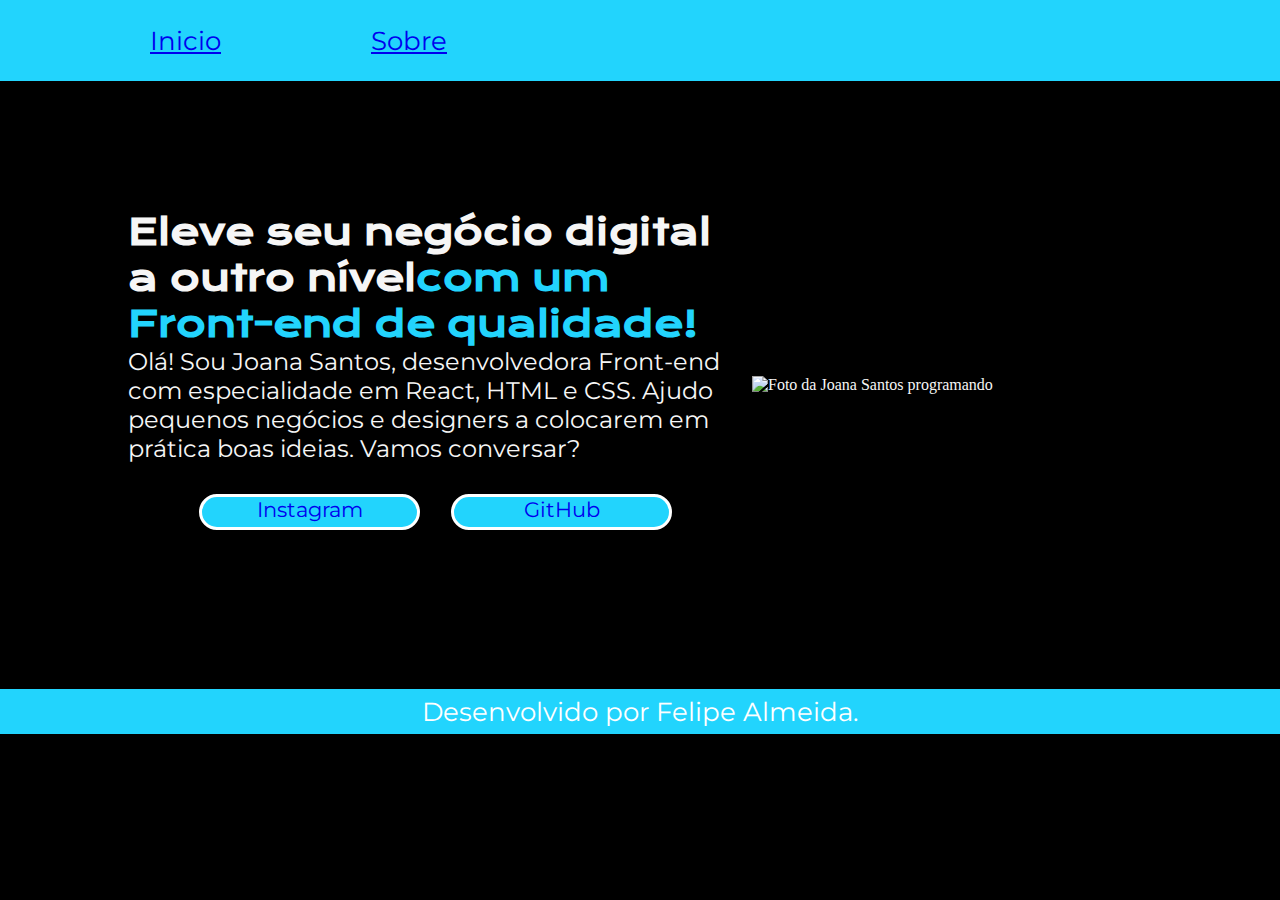
==== index.html @ 657a1bc3 "Add files via upload" ====
<!DOCTYPE html>
<html lang="pt-br">

<head>
    <meta charset="UTF-8">
    <meta http-equiv="X-UA-Compatible" content="IE=edge">
    <meta name="viewport" content="width=device-width, initial-scale=1.0">
    <title>Portifolio</title>
    <link rel="stylesheet" href="styles/style.css">
</head>

<body>
    <header class="apresentacao__conteudo__cabecalho">
		<p class="cabecalho">
		<a class="link__cabecalho" href=" "> Inicio </a>
		<a class="link__cabecalho" href=" "> Sobre </a>
		
		</p>
	
	</header>
    <main class="apresentacao">
        <section class="apresentacao__conteudo">
            <h1 class="apresentacao__conteudo__titulo">Eleve seu negócio digital a outro nível<strong 
            class="titulo-destaque">com um Front-end de qualidade!
            </strong></h1>
            <p class="apresentacao__conteudo__texto">Olá! Sou Joana Santos, desenvolvedora
            Front-end com especialidade em React, HTML e
            CSS. Ajudo pequenos negócios e designers a
            colocarem em prática boas ideias. Vamos
            conversar?</p>
			<div class="botoes">
				<a class="apresentacao__conteudo__botoes" href="https://instagram.com/almeidafelipe3">Instagram</a>
				<a class="apresentacao__conteudo__botoes" href="https://github.com/feliperj91">GitHub</a>
			</div>
        </section>
        <img class="apresentacao__conteudo__imagem" src="assets/imagem.png" alt="Foto da Joana Santos programando">
    </main>
    <footer class="apresentacao__conteudo__rodape">
		<p class="texto_rodape"> Desenvolvido por Felipe Almeida.</p>
	
	
	</footer>
</body>

</html>
---- styles/style.css ----
@import url('https://fonts.googleapis.com/css2?family=Krona+One&family=Montserrat&display=swap');

*{
    margin: 0;
    padding: 0;
}

body{
    height: 100vh;
    box-sizing: border-box;
    background-color: #000000;
    color: #F6F6F6;
}

.apresentacao__conteudo__cabecalho{
	display: flex;
	width: 100%;
	height: 9%;
	justify-content: center;

	
}

.link__cabecalho{
	font-size: 1.6rem;
    font-family: 'Montserrat', sans-serif;
	margin-left: 150px;
}

.link__cabecalho:hover{
	background-color: #ff0000;
	font-size: 1.6rem;
	text-decoration: bold;
	border-radius: 30px;
}

.cabecalho{
	text-decoration: none;
	display: flex;
	width: 100%;
	background-color: #22d4fd;
	align-items: center;
	
	
	
	

}

.titulo-destaque{
    color: #22D4FD;
}

.apresentacao{
    margin: 10%;
    display: flex;
    align-items: center;
    justify-content: space-between;
}
.apresentacao__conteudo{
    width: 615px;
}

.apresentacao__conteudo__titulo{
    font-size: 36px;
    font-family: 'Krona One', sans-serif;
}

.apresentacao__conteudo__texto{
    font-size: 24px;
    font-family: 'Montserrat', sans-serif;
}

.botoes{
	display: flex;
	align-items: center;
	margin: 5% 0%;
	gap: 5%;
	justify-content: center;
	
	}

.apresentacao__conteudo__botoes{
	text-decoration: none;
	background-color: #22d4fd;
	width: 35%;
	height: 1.9rem;
	border-radius: 30px;
	text-align: center;
	font-size: 1.3rem;
    font-family: 'Montserrat', sans-serif;	
	border-style: solid;
	border-color: #ffffff;
	border-width: 3px;
}

.apresentacao__conteudo__botoes:hover{
	background-color: #ff0000;
	font-size: 1.6rem;
	text-decoration: bold;
}

.apresentacao__conteudo__imagem {
	width: 25rem;
	
}

.apresentacao__conteudo__rodape{
	display: flex;
	width: 100%;
	height: 5%;
	background-color: #22d4fd;
	justify-content: center;
	align-items: center;
	
}

.texto_rodape{
	font-family: 'Montserrat', sans-serif;	
	font-size: 1.6rem;
	color: #ffffff;
	
	
}
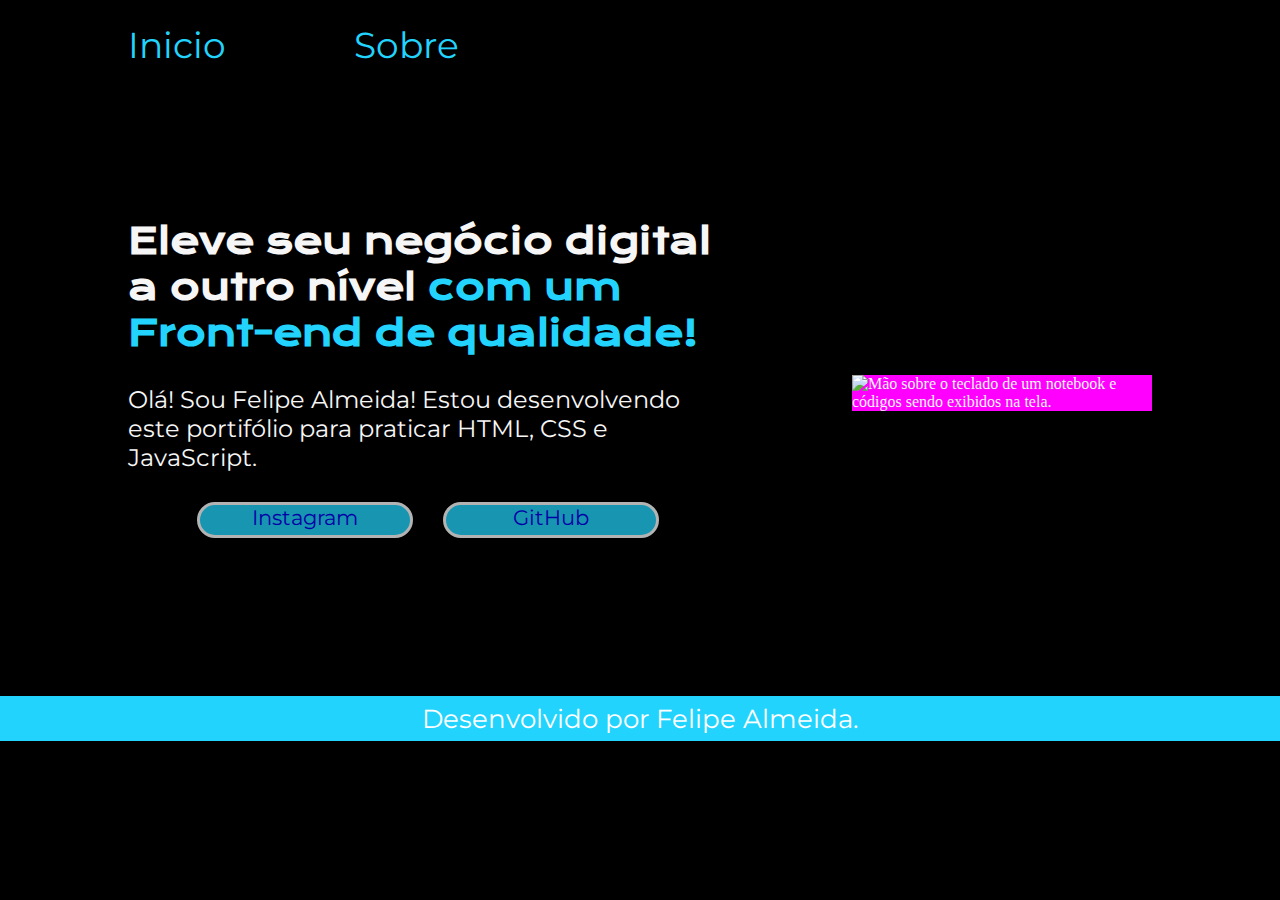
==== commit 50a3e619: "Add files via upload" ====
--- a/index.html
+++ b/index.html
@@ -21,19 +21,15 @@
     <main class="apresentacao">
         <section class="apresentacao__conteudo">
             <h1 class="apresentacao__conteudo__titulo">Eleve seu negócio digital a outro nível<strong 
-            class="titulo-destaque">com um Front-end de qualidade!
+            class="titulo_destaque"> com um Front-end de qualidade!
             </strong></h1>
-            <p class="apresentacao__conteudo__texto">Olá! Sou Joana Santos, desenvolvedora
-            Front-end com especialidade em React, HTML e
-            CSS. Ajudo pequenos negócios e designers a
-            colocarem em prática boas ideias. Vamos
-            conversar?</p>
+            <p class="apresentacao__conteudo__texto"><br>Olá! Sou Felipe Almeida! Estou desenvolvendo este portifólio para praticar HTML, CSS e JavaScript.</p>
 			<div class="botoes">
-				<a class="apresentacao__conteudo__botoes" href="https://instagram.com/almeidafelipe3">Instagram</a>
-				<a class="apresentacao__conteudo__botoes" href="https://github.com/feliperj91">GitHub</a>
+				<a class="apresentacao__conteudo__botao__instagram" href="https://instagram.com/almeidafelipe3">Instagram</a>
+				<a class="apresentacao__conteudo___botao__github" href="https://github.com/feliperj91">GitHub</a>
 			</div>
         </section>
-        <img class="apresentacao__conteudo__imagem" src="assets/imagem.png" alt="Foto da Joana Santos programando">
+        <img class="apresentacao__conteudo__imagem" src="./assets/imagem.png" alt="Mão sobre o teclado de um notebook e códigos sendo exibidos na tela.">
     </main>
     <footer class="apresentacao__conteudo__rodape">
 		<p class="texto_rodape"> Desenvolvido por Felipe Almeida.</p>
--- a/styles/style.css
+++ b/styles/style.css
@@ -10,45 +10,55 @@
     box-sizing: border-box;
     background-color: #000000;
     color: #F6F6F6;
+	
+	
 }
 
 .apresentacao__conteudo__cabecalho{
 	display: flex;
 	width: 100%;
-	height: 9%;
+	height: 10%;
 	justify-content: center;
 
 	
 }
 
 .link__cabecalho{
-	font-size: 1.6rem;
+	font-size: 36px;
     font-family: 'Montserrat', sans-serif;
-	margin-left: 150px;
+	margin-left: 10%;
+	color: #22d4fd;
+	text-decoration: none;
+	
 }
 
 .link__cabecalho:hover{
-	background-color: #ff0000;
-	font-size: 1.6rem;
+	font-size: 3rem;
 	text-decoration: bold;
+	text-decoration: underline;
+	text-decoration-style: double;
 	border-radius: 30px;
-}
+	
+}
+
+
+	
 
 .cabecalho{
 	text-decoration: none;
 	display: flex;
 	width: 100%;
-	background-color: #22d4fd;
 	align-items: center;
-	
-	
-	
-	
-
-}
-
-.titulo-destaque{
+}
+
+.titulo_destaque{
     color: #22D4FD;
+  
+}
+
+.apresentacao__conteudo__titulo:hover {
+  transform: scale(1.1); 
+  transition-duration: 1s;
 }
 
 .apresentacao{
@@ -58,7 +68,10 @@
     justify-content: space-between;
 }
 .apresentacao__conteudo{
-    width: 615px;
+    width: 600px;
+	height: 600x;
+	
+	
 }
 
 .apresentacao__conteudo__titulo{
@@ -69,6 +82,11 @@
 .apresentacao__conteudo__texto{
     font-size: 24px;
     font-family: 'Montserrat', sans-serif;
+	
+}
+
+.apresentacao__conteudo__texto:hover{
+	
 }
 
 .botoes{
@@ -76,11 +94,83 @@
 	align-items: center;
 	margin: 5% 0%;
 	gap: 5%;
-	justify-content: center;
-	
-	}
-
-.apresentacao__conteudo__botoes{
+	justify-content: center;	
+	}
+	
+@media (max-width:500px) or (max-height:500px) {
+	
+		
+	.apresentacao__conteudo__titulo {
+		font-size: 1rem;
+	}
+	
+	.apresentacao__conteudo__texto {
+		flex-direction: column;
+		font-size: 1rem;
+		
+		
+	}
+	
+	.apresentacao__conteudo__imagem {
+		width: 25rem;
+		height: 25rem;
+		transition-duration: 2s;
+		transform: none;
+		
+		
+	}
+	
+	.apresentacao__conteudo__rodape {
+		width: 100%;
+		height: 100%;
+		
+		
+		
+	}
+	
+	p.texto_rodape {
+		font-size: 0.5rem;
+		
+		
+	}
+	
+	
+}
+
+@media (max-height:400px) {
+	
+	a.apresentacao__conteudo__botao__instagram {
+		display: flex;
+		font-size: 0.6rem;
+		align-items: center;
+		justify-content: center;
+	}
+	
+	a.apresentacao__conteudo__botao__instagram:hover {
+		font-size: 0.6rem;
+		
+		
+	}
+	
+	a.apresentacao__conteudo___botao__github{
+		display: flex;
+		font-size: 0.6rem;
+		align-items: center;
+		justify-content: center;
+	}
+	
+	a.apresentacao__conteudo___botao__github:hover {
+		font-size: 0.6rem;
+		
+		
+	}
+	
+	
+}
+
+
+
+.apresentacao__conteudo__botao__instagram{
 	text-decoration: none;
 	background-color: #22d4fd;
 	width: 35%;
@@ -92,16 +182,46 @@
 	border-style: solid;
 	border-color: #ffffff;
 	border-width: 3px;
-}
-
-.apresentacao__conteudo__botoes:hover{
-	background-color: #ff0000;
+	opacity: 0.7;
+	
+}
+
+.apresentacao__conteudo__botao__instagram:hover{
 	font-size: 1.6rem;
-	text-decoration: bold;
+	opacity: 1;
+	
+}
+
+.apresentacao__conteudo___botao__github{
+	text-decoration: none;
+	background-color: #22d4fd;
+	width: 35%;
+	height: 1.9rem;
+	border-radius: 30px;
+	text-align: center;
+	font-size: 1.3rem;
+    font-family: 'Montserrat', sans-serif;	
+	border-style: solid;
+	border-color: #ffffff;
+	border-width: 3px;
+	opacity: 0.7;
+}
+
+.apresentacao__conteudo___botao__github:hover{
+	font-size: 1.6rem;
+	opacity: 1;
+	
 }
 
 .apresentacao__conteudo__imagem {
-	width: 25rem;
+	width: 300px;
+	background-color: #ff00ff;
+	
+}
+
+.apresentacao__conteudo__imagem:hover {
+	transform: scale(1.1); 
+	transition-duration: 2s;
 	
 }
 
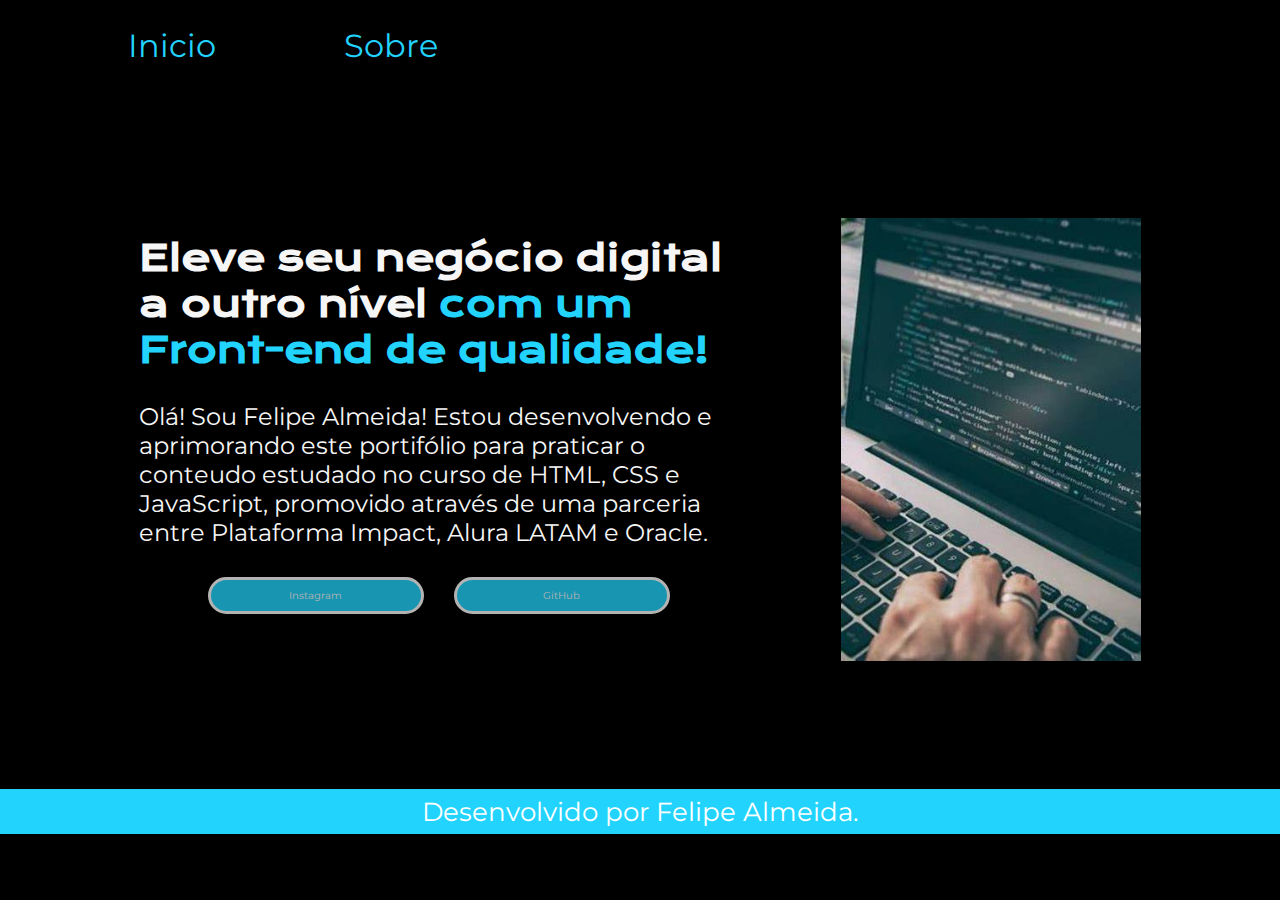
==== commit 78093f09: "Add files via upload" ====
--- a/index.html
+++ b/index.html
@@ -12,8 +12,8 @@
 <body>
     <header class="apresentacao__conteudo__cabecalho">
 		<p class="cabecalho">
-		<a class="link__cabecalho" href=" "> Inicio </a>
-		<a class="link__cabecalho" href=" "> Sobre </a>
+		<a class="link__cabecalho" href="index.html"> Inicio </a>
+		<a class="link__cabecalho" href="about.html"> Sobre </a>
 		
 		</p>
 	
@@ -23,7 +23,7 @@
             <h1 class="apresentacao__conteudo__titulo">Eleve seu negócio digital a outro nível<strong 
             class="titulo_destaque"> com um Front-end de qualidade!
             </strong></h1>
-            <p class="apresentacao__conteudo__texto"><br>Olá! Sou Felipe Almeida! Estou desenvolvendo este portifólio para praticar HTML, CSS e JavaScript.</p>
+            <p class="apresentacao__conteudo__texto"><br>Olá! Sou Felipe Almeida! Estou desenvolvendo e aprimorando este portifólio para praticar o conteudo estudado no curso de HTML, CSS e JavaScript, promovido através de uma parceria entre Plataforma Impact, Alura LATAM e Oracle.</p>
 			<div class="botoes">
 				<a class="apresentacao__conteudo__botao__instagram" href="https://instagram.com/almeidafelipe3">Instagram</a>
 				<a class="apresentacao__conteudo___botao__github" href="https://github.com/feliperj91">GitHub</a>
--- a/styles/style.css
+++ b/styles/style.css
@@ -24,7 +24,7 @@
 }
 
 .link__cabecalho{
-	font-size: 36px;
+	font-size: 2rem;
     font-family: 'Montserrat', sans-serif;
 	margin-left: 10%;
 	color: #22d4fd;
@@ -36,7 +36,6 @@
 	font-size: 3rem;
 	text-decoration: bold;
 	text-decoration: underline;
-	text-decoration-style: double;
 	border-radius: 30px;
 	
 }
@@ -65,7 +64,10 @@
     margin: 10%;
     display: flex;
     align-items: center;
-    justify-content: space-between;
+	justify-content: center;
+	gap: 10%;
+    
+	
 }
 .apresentacao__conteudo{
     width: 600px;
@@ -97,7 +99,9 @@
 	justify-content: center;	
 	}
 	
-@media (max-width:500px) or (max-height:500px) {
+	
+	
+@media (max-width:1024px)  {
 	
 		
 	.apresentacao__conteudo__titulo {
@@ -112,8 +116,8 @@
 	}
 	
 	.apresentacao__conteudo__imagem {
-		width: 25rem;
-		height: 25rem;
+		width: 20rem;
+		height: 20rem;
 		transition-duration: 2s;
 		transform: none;
 		
@@ -137,7 +141,7 @@
 	
 }
 
-@media (max-height:400px) {
+@media (max-height:1024px) {
 	
 	a.apresentacao__conteudo__botao__instagram {
 		display: flex;
@@ -163,6 +167,14 @@
 		font-size: 0.6rem;
 		
 		
+	}
+	
+	
+	.link__cabecalho{
+	
+	font-size: 2rem;
+	
+	
 	}
 	
 	
@@ -183,6 +195,7 @@
 	border-color: #ffffff;
 	border-width: 3px;
 	opacity: 0.7;
+	color: #ffffff;
 	
 }
 
@@ -199,12 +212,13 @@
 	height: 1.9rem;
 	border-radius: 30px;
 	text-align: center;
-	font-size: 1.3rem;
+	font-size: 1.rem;
     font-family: 'Montserrat', sans-serif;	
 	border-style: solid;
 	border-color: #ffffff;
 	border-width: 3px;
 	opacity: 0.7;
+	color: #ffffff;
 }
 
 .apresentacao__conteudo___botao__github:hover{
@@ -241,4 +255,24 @@
 	color: #ffffff;
 	
 	
-}+}
+
+/* PÁGINA SOBRE */
+
+
+	.apresentacao__sobre{
+	display: flex;
+	flex-direction: column;
+	width: 600px;
+	height: 600x;
+	gap: 15px;
+	
+	
+	}
+	
+	.apresentacao__sobre__texto {
+	font-size: 1.4rem;
+    font-family: 'Montserrat', sans-serif;
+		
+	}
+
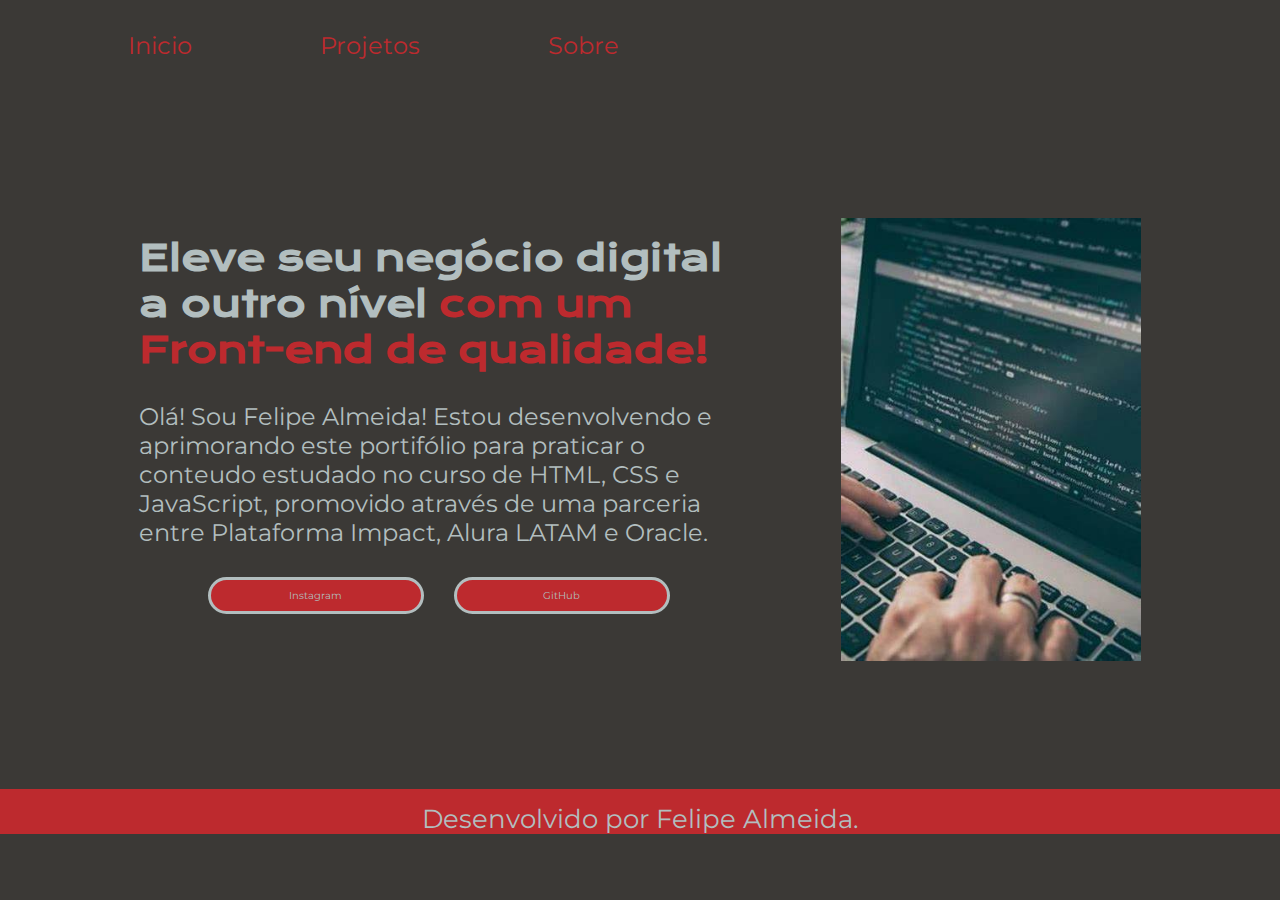
==== commit 819f3637: "Add files via upload" ====
--- a/index.html
+++ b/index.html
@@ -13,6 +13,7 @@
     <header class="apresentacao__conteudo__cabecalho">
 		<p class="cabecalho">
 		<a class="link__cabecalho" href="index.html"> Inicio </a>
+		<a class="link__cabecalho" href="projetos.html"> Projetos</a>
 		<a class="link__cabecalho" href="about.html"> Sobre </a>
 		
 		</p>
--- a/styles/style.css
+++ b/styles/style.css
@@ -1,4 +1,12 @@
 @import url('https://fonts.googleapis.com/css2?family=Krona+One&family=Montserrat&display=swap');
+
+:root{
+	--corFundo: #3B3936;
+	--corBotoes: #BD2A2E;
+	--contornoBotao: #BD2A2E;
+	--corTextos: #B2BEBF;
+	
+}
 
 *{
     margin: 0;
@@ -8,8 +16,8 @@
 body{
     height: 100vh;
     box-sizing: border-box;
-    background-color: #000000;
-    color: #F6F6F6;
+    background-color: var(--corFundo);
+    color: var(--corBranca);
 	
 	
 }
@@ -24,19 +32,24 @@
 }
 
 .link__cabecalho{
-	font-size: 2rem;
-    font-family: 'Montserrat', sans-serif;
+	
 	margin-left: 10%;
-	color: #22d4fd;
-	text-decoration: none;
-	
+	color: var(--corBotoes);
+	text-decoration: none;
+	
+}
+
+a.link__cabecalho{
+	font-size: 24px;
+	font-family: 'Montserrat', sans-serif;
 }
 
 .link__cabecalho:hover{
-	font-size: 3rem;
+	transform: scale(1.2);
+	transition-duration: 1.2s;
 	text-decoration: bold;
 	text-decoration: underline;
-	border-radius: 30px;
+	
 	
 }
 
@@ -51,7 +64,7 @@
 }
 
 .titulo_destaque{
-    color: #22D4FD;
+    color: var(--corBotoes);
   
 }
 
@@ -84,12 +97,11 @@
 .apresentacao__conteudo__texto{
     font-size: 24px;
     font-family: 'Montserrat', sans-serif;
-	
-}
-
-.apresentacao__conteudo__texto:hover{
-	
-}
+	color: var(--corTextos);
+	
+}
+
+
 
 .botoes{
 	display: flex;
@@ -118,15 +130,16 @@
 	.apresentacao__conteudo__imagem {
 		width: 20rem;
 		height: 20rem;
-		transition-duration: 2s;
+		transition-duration: 1.2s;
 		transform: none;
 		
 		
 	}
 	
 	.apresentacao__conteudo__rodape {
-		width: 100%;
+		width: 100px;
 		height: 100%;
+		
 		
 		
 		
@@ -140,6 +153,13 @@
 	
 	
 }
+
+	.apresentacao__conteudo__titulo{
+		color: var(--corTextos);
+		
+		
+		
+	}
 
 @media (max-height:1024px) {
 	
@@ -184,7 +204,7 @@
 
 .apresentacao__conteudo__botao__instagram{
 	text-decoration: none;
-	background-color: #22d4fd;
+	background-color: var(--corBotoes);
 	width: 35%;
 	height: 1.9rem;
 	border-radius: 30px;
@@ -192,22 +212,22 @@
 	font-size: 1.3rem;
     font-family: 'Montserrat', sans-serif;	
 	border-style: solid;
-	border-color: #ffffff;
+	border-color: var(--corBranca);
 	border-width: 3px;
-	opacity: 0.7;
-	color: #ffffff;
+	color: var(--corTextos);
 	
 }
 
 .apresentacao__conteudo__botao__instagram:hover{
-	font-size: 1.6rem;
+	transform: scale(1.2);
+	transition-duration: 1.2s;
 	opacity: 1;
 	
 }
 
 .apresentacao__conteudo___botao__github{
 	text-decoration: none;
-	background-color: #22d4fd;
+	background-color: var(--corBotoes);
 	width: 35%;
 	height: 1.9rem;
 	border-radius: 30px;
@@ -215,21 +235,21 @@
 	font-size: 1.rem;
     font-family: 'Montserrat', sans-serif;	
 	border-style: solid;
-	border-color: #ffffff;
+	border-color: var(contornoBotao);
 	border-width: 3px;
-	opacity: 0.7;
-	color: #ffffff;
+	color: var(--corTextos);
 }
 
 .apresentacao__conteudo___botao__github:hover{
-	font-size: 1.6rem;
+	transform: scale(1.2);
+	transition-duration: 1.2s;
 	opacity: 1;
 	
 }
 
 .apresentacao__conteudo__imagem {
 	width: 300px;
-	background-color: #ff00ff;
+	
 	
 }
 
@@ -243,18 +263,16 @@
 	display: flex;
 	width: 100%;
 	height: 5%;
-	background-color: #22d4fd;
+	background-color: var(--corBotoes);
 	justify-content: center;
-	align-items: center;
+	align-items: end;
 	
 }
 
 .texto_rodape{
 	font-family: 'Montserrat', sans-serif;	
 	font-size: 1.6rem;
-	color: #ffffff;
-	
-	
+	color: var(--corTextos);
 }
 
 /* PÁGINA SOBRE */
@@ -273,6 +291,43 @@
 	.apresentacao__sobre__texto {
 	font-size: 1.4rem;
     font-family: 'Montserrat', sans-serif;
-		
-	}
-
+	color: var(--corTextos);
+		
+	}
+
+	.apresentacao__conteudo___botao__linkedin{
+	display: flex;
+	justify-content: center;
+	align-items: center;
+	text-decoration: none;
+	background-color: var(--corBotoes);
+	width: 35%;
+	height: 1.9rem;
+	border-radius: 30px;
+	text-align: center;
+	font-size: 1.rem;
+    font-family: 'Montserrat', sans-serif;	
+	border-style: solid;
+	border-color: var(--corTextos);
+	border-width: 3px;
+	color: var(--corTextos);
+	}
+
+	.apresentacao__conteudo___botao__linkedin:hover{
+	transform: scale(1.2);
+	transition-duration: 2s;
+	opacity: 1;
+	
+	}
+	
+	
+	
+/* PÁGINA PROJETOS */
+
+	.apresentacao__projetos {
+		background-color: #ff00ff;
+		
+		
+		
+		
+	}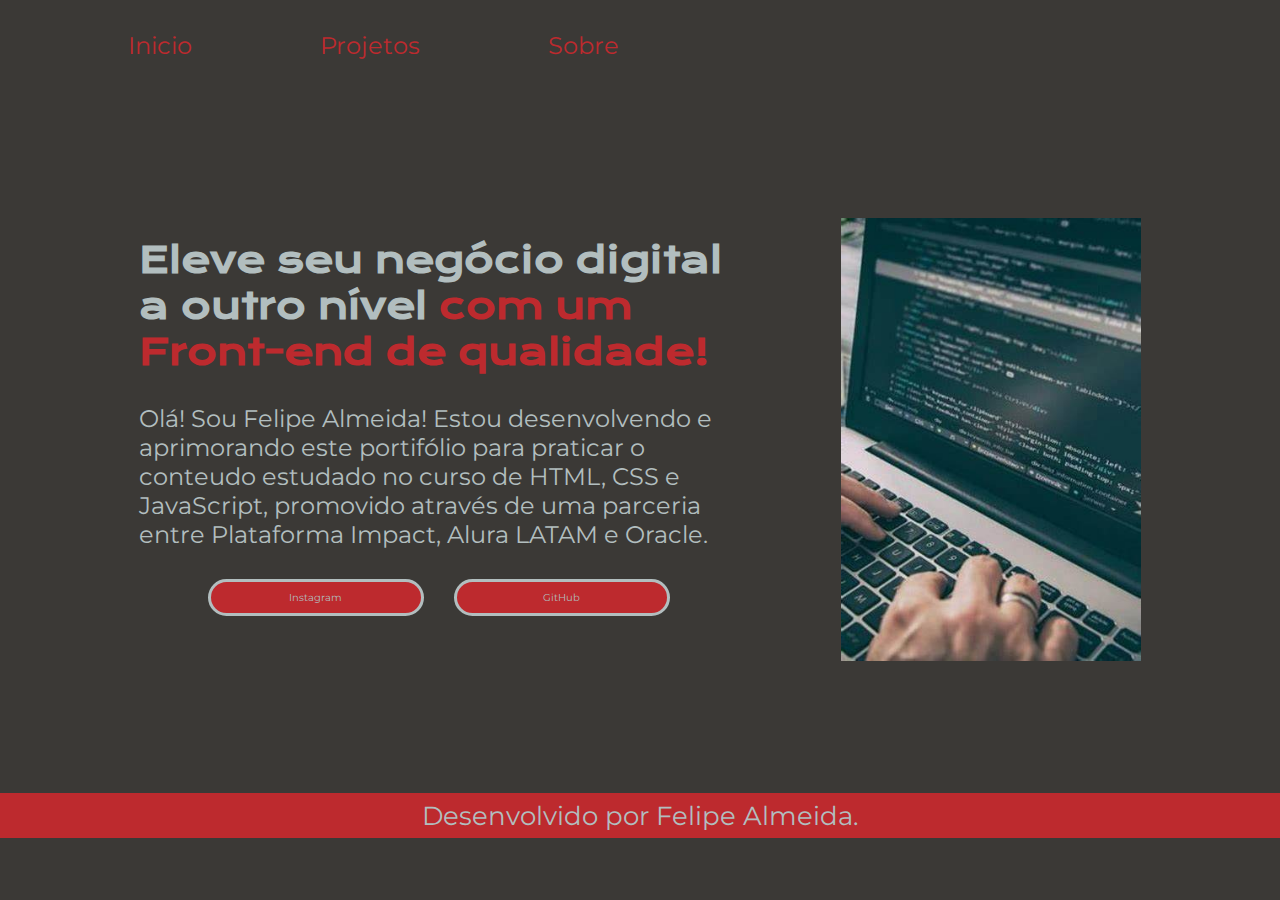
==== commit 5475e35c: "Add files via upload" ====
--- a/index.html
+++ b/index.html
@@ -30,7 +30,9 @@
 				<a class="apresentacao__conteudo___botao__github" href="https://github.com/feliperj91">GitHub</a>
 			</div>
         </section>
-        <img class="apresentacao__conteudo__imagem" src="./assets/imagem.png" alt="Mão sobre o teclado de um notebook e códigos sendo exibidos na tela.">
+        <section class="apresentacao__imagem">
+		<img class="apresentacao__conteudo__imagem" src="./assets/imagem.png" alt="Mão sobre o teclado de um notebook e códigos sendo exibidos na tela.">
+		</section>
     </main>
     <footer class="apresentacao__conteudo__rodape">
 		<p class="texto_rodape"> Desenvolvido por Felipe Almeida.</p>
--- a/styles/style.css
+++ b/styles/style.css
@@ -116,6 +116,8 @@
 @media (max-width:1024px)  {
 	
 		
+	
+		
 	.apresentacao__conteudo__titulo {
 		font-size: 1rem;
 	}
@@ -123,6 +125,14 @@
 	.apresentacao__conteudo__texto {
 		flex-direction: column;
 		font-size: 1rem;
+		
+		
+	}
+	
+	.apresentacao__imagem {
+		
+		
+		
 		
 		
 	}
@@ -191,7 +201,6 @@
 	
 	
 	.link__cabecalho{
-	
 	font-size: 2rem;
 	
 	
@@ -200,7 +209,23 @@
 	
 }
 
-
+@media (max-width: 650px) {
+	.apresentacao{
+	display: flex;
+	flex-direction: column-reverse;
+	gap: 10px;
+
+
+	}		
+	
+	.apresentacao__conteudo {
+	width: 25rem;	
+		
+		
+		
+	}
+	
+}
 
 .apresentacao__conteudo__botao__instagram{
 	text-decoration: none;
@@ -247,6 +272,7 @@
 	
 }
 
+
 .apresentacao__conteudo__imagem {
 	width: 300px;
 	
@@ -265,7 +291,7 @@
 	height: 5%;
 	background-color: var(--corBotoes);
 	justify-content: center;
-	align-items: end;
+	align-items: center;
 	
 }
 
@@ -283,7 +309,7 @@
 	flex-direction: column;
 	width: 600px;
 	height: 600x;
-	gap: 15px;
+	gap: 10px;
 	
 	
 	}
@@ -321,13 +347,164 @@
 	}
 	
 	
+	@media (max-width: 500px) {
+		.apresentacao__sobre {
+		width: 25rem;
+			
+			
+			
+			
+			
+			
+		}
+		
+		
+		
+		
+	}
+	
 	
 /* PÁGINA PROJETOS */
 
-	.apresentacao__projetos {
-		background-color: #ff00ff;
-		
-		
-		
-		
-	}+	.apresentacao__projetos__main {
+		width: 100%;
+		display: flex;
+		flex-direction: column;
+		justify-content: center;
+		align-items: center;
+		background-color: var(--corFundo);
+		color: var(--corTextos);
+		
+		
+		
+		
+	}
+		
+	.apresentacao__projetos__grade{
+		display: flex;	
+		width: 100%;
+		align-items: center;
+		justify-content: center;
+		background-color: var(--corBotoes);
+		
+		
+	}
+	
+	.projetos{
+		display: flex;
+		flex-wrap: wrap;
+		justify-content: center;
+		align-items: center;
+		flex-direction: column;
+		width: 100%; 
+		height: 450px; /* DEFINIR PARA 100% APÓS A CONCONSÃODA PÁGINA PROJETOS*/
+		padding: 25px;
+		background-color: var(--corFundo);
+		gap: 10px;
+		
+		
+	}
+	
+
+	
+	
+	h4.projetos__titulo{
+		display: flex;
+		flex-direction: column;
+		justify-content: center;
+		align-items: center;
+		color: var(--corTextos);
+		
+		
+	}
+	
+	.projetos__imagem {
+		width: 300px;
+		height: 170px;
+
+		
+	
+		
+	}
+	
+	
+	.projetos__descricao {
+		font-size: 24px;
+		font-size: 1rem;
+		font-family: 'Montserrat', sans-serif;	
+	}
+	
+	
+	
+	.projetos__link {
+	display: flex;
+	justify-content: center;
+	align-items: center;
+	text-decoration: none;
+	background-color: var(--corBotoes);
+	width: 35%;
+	height: 1.9rem;
+	border-radius: 30px;
+	text-align: center;
+	font-size: 12px;
+    font-family: 'Montserrat', sans-serif;	
+	border-style: solid;
+	border-color: var(--corTextos);
+	border-width: 3px;
+	color: var(--corTextos);	
+	}
+	
+	.projetos__botoes {
+		display: flex;
+		justify-content: center;
+		align-items: center;
+		width: 100%;
+		gap: 10%;
+		margin-top: 10px;
+		
+	}
+	
+@media (max-width: 800px) {
+	.apresentacao__projetos__grade{
+		display: flex;
+		flex-direction: column;
+		size: 1rem;
+		
+
+		
+		
+		
+	}
+	
+	
+	.projetos__botoes {
+	display: flex;
+	gap: 15px;
+		
+		
+	}
+	
+	
+	
+	.projetos__descricao {
+		width: 15rem;
+		
+		
+		
+	}
+	
+	.apresentacao__conteudo__rodape{
+		width: 100%;
+		
+		
+	}
+	
+	
+	
+		
+		
+	
+	
+	
+	
+}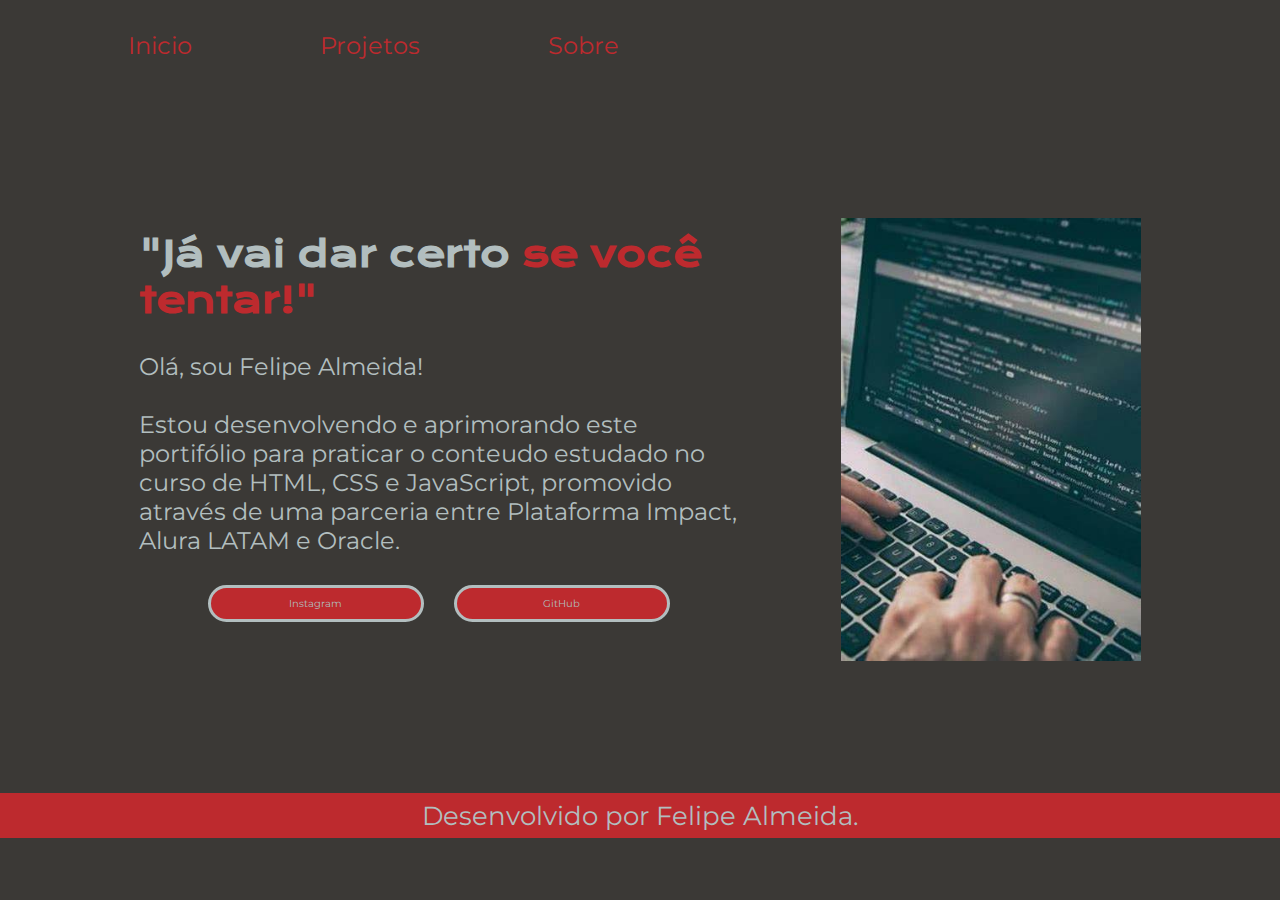
==== commit fcf2fad3: "Add files via upload" ====
--- a/index.html
+++ b/index.html
@@ -21,10 +21,10 @@
 	</header>
     <main class="apresentacao">
         <section class="apresentacao__conteudo">
-            <h1 class="apresentacao__conteudo__titulo">Eleve seu negócio digital a outro nível<strong 
-            class="titulo_destaque"> com um Front-end de qualidade!
+            <h1 class="apresentacao__conteudo__titulo">"Já vai dar certo<strong 
+            class="titulo_destaque"> se você tentar!"
             </strong></h1>
-            <p class="apresentacao__conteudo__texto"><br>Olá! Sou Felipe Almeida! Estou desenvolvendo e aprimorando este portifólio para praticar o conteudo estudado no curso de HTML, CSS e JavaScript, promovido através de uma parceria entre Plataforma Impact, Alura LATAM e Oracle.</p>
+            <p class="apresentacao__conteudo__texto"><br>Olá, sou Felipe Almeida! <br><br>Estou desenvolvendo e aprimorando este portifólio para praticar o conteudo estudado no curso de HTML, CSS e JavaScript, promovido através de uma parceria entre Plataforma Impact, Alura LATAM e Oracle.</p>
 			<div class="botoes">
 				<a class="apresentacao__conteudo__botao__instagram" href="https://instagram.com/almeidafelipe3">Instagram</a>
 				<a class="apresentacao__conteudo___botao__github" href="https://github.com/feliperj91">GitHub</a>
--- a/styles/style.css
+++ b/styles/style.css
@@ -219,7 +219,7 @@
 	}		
 	
 	.apresentacao__conteudo {
-	width: 25rem;	
+	width: 17rem;	
 		
 		
 		
@@ -349,7 +349,8 @@
 	
 	@media (max-width: 500px) {
 		.apresentacao__sobre {
-		width: 25rem;
+		width: 17rem;
+		margin: 5%;
 			
 			
 			
@@ -397,7 +398,7 @@
 		align-items: center;
 		flex-direction: column;
 		width: 100%; 
-		height: 450px; /* DEFINIR PARA 100% APÓS A CONCONSÃODA PÁGINA PROJETOS*/
+		height: 100%; /* DEFINIR PARA 100% APÓS A CONCLUSÃO PÁGINA PROJETOS*/
 		padding: 25px;
 		background-color: var(--corFundo);
 		gap: 10px;
@@ -484,10 +485,15 @@
 		
 	}
 	
-	
+	.projetos {
+		
+		
+		
+		
+	}
 	
 	.projetos__descricao {
-		width: 15rem;
+		width: 17rem;
 		
 		
 		
